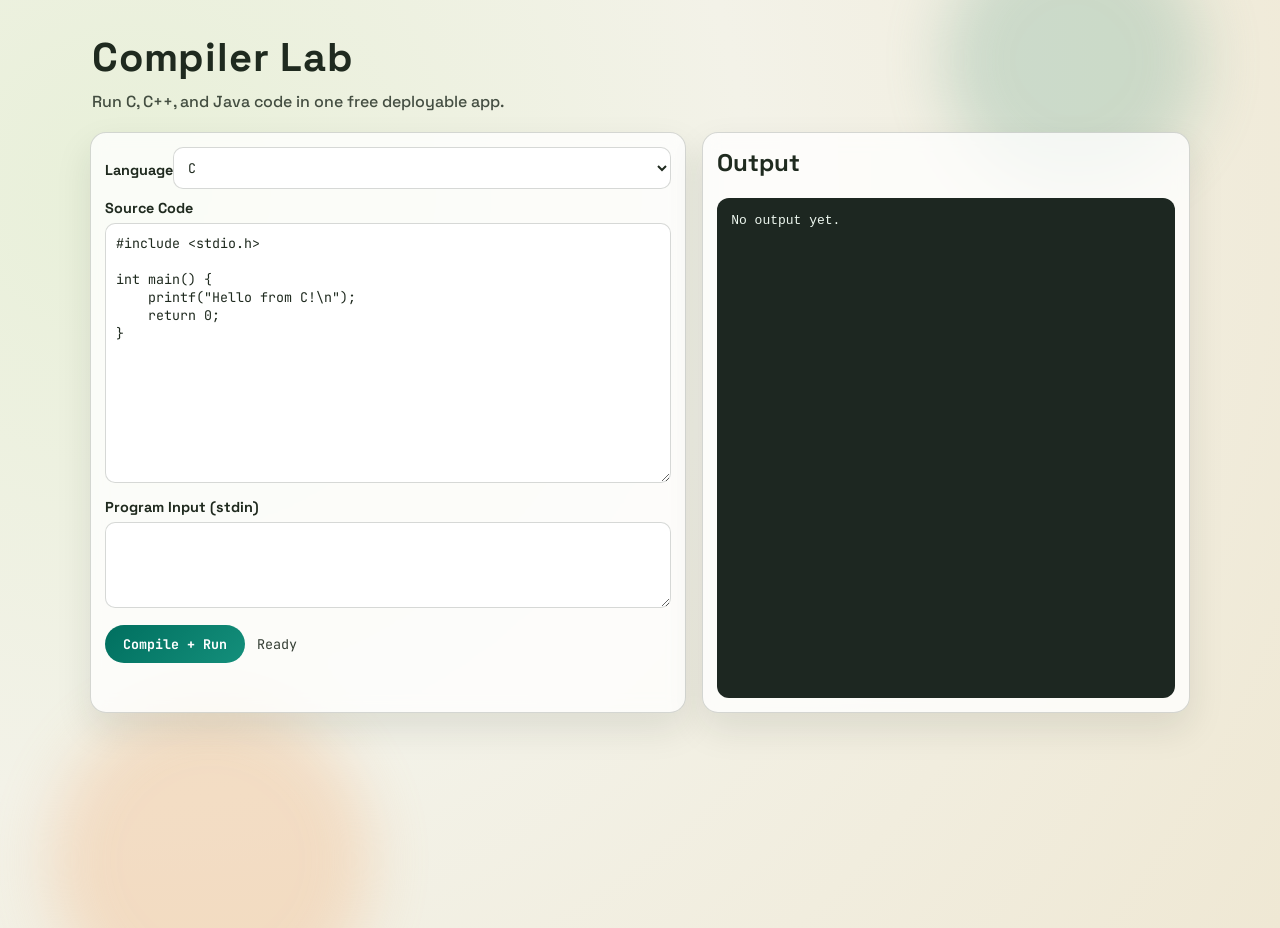
==== static/index.html @ dcda1c6a "Initial compiler app commit: FastAPI backend, web UI, Docker setup for C/C++/Java compilation" ====
<!doctype html>
<html lang="en">
  <head>
    <meta charset="UTF-8" />
    <meta name="viewport" content="width=device-width, initial-scale=1.0" />
    <title>Free C/C++/Java Compiler</title>
    <link rel="preconnect" href="https://fonts.googleapis.com" />
    <link rel="preconnect" href="https://fonts.gstatic.com" crossorigin />
    <link
      href="https://fonts.googleapis.com/css2?family=Space+Grotesk:wght@400;500;700&family=JetBrains+Mono:wght@400;600&display=swap"
      rel="stylesheet"
    />
    <link rel="stylesheet" href="/static/styles.css" />
  </head>
  <body>
    <div class="bg-orb orb-a"></div>
    <div class="bg-orb orb-b"></div>

    <main class="shell">
      <header class="topbar">
        <h1>Compiler Lab</h1>
        <p>Run C, C++, and Java code in one free deployable app.</p>
      </header>

      <section class="panel editor-panel">
        <div class="row">
          <label for="language">Language</label>
          <select id="language">
            <option value="c">C</option>
            <option value="cpp">C++</option>
            <option value="java">Java</option>
          </select>
        </div>

        <label for="code">Source Code</label>
        <textarea id="code" spellcheck="false"></textarea>

        <label for="stdin">Program Input (stdin)</label>
        <textarea id="stdin" class="small" spellcheck="false"></textarea>

        <div class="actions">
          <button id="runBtn">Compile + Run</button>
          <span id="status">Ready</span>
        </div>
      </section>

      <section class="panel output-panel">
        <h2>Output</h2>
        <pre id="output">No output yet.</pre>
      </section>
    </main>

    <script src="/static/app.js"></script>
  </body>
</html>
---- static/styles.css ----
:root {
  --bg: #f3f2e8;
  --panel: rgba(255, 255, 255, 0.78);
  --text: #1f2a1f;
  --accent: #006f5f;
  --accent-2: #c86f35;
  --border: rgba(31, 42, 31, 0.18);
  --mono: "JetBrains Mono", monospace;
  --sans: "Space Grotesk", sans-serif;
}

* {
  box-sizing: border-box;
}

body {
  margin: 0;
  font-family: var(--sans);
  color: var(--text);
  background: radial-gradient(circle at 10% 20%, #e8f0d9 0, #f3f2e8 45%, #efe8d4 100%);
  min-height: 100vh;
  overflow-x: hidden;
}

.bg-orb {
  position: fixed;
  border-radius: 999px;
  filter: blur(30px);
  opacity: 0.32;
  z-index: -1;
}

.orb-a {
  width: 260px;
  height: 260px;
  top: -70px;
  right: 6%;
  background: #7eb09b;
}

.orb-b {
  width: 320px;
  height: 320px;
  bottom: -120px;
  left: 4%;
  background: #f2b07a;
}

.shell {
  width: min(1100px, 94vw);
  margin: 28px auto;
  display: grid;
  grid-template-columns: 1.1fr 0.9fr;
  gap: 16px;
  animation: rise-in 450ms ease-out;
}

.topbar {
  grid-column: 1 / -1;
  padding: 4px 2px;
}

.topbar h1 {
  margin: 0;
  font-size: clamp(1.6rem, 4vw, 2.5rem);
  letter-spacing: 0.02em;
}

.topbar p {
  margin: 8px 0 0;
  font-weight: 500;
  opacity: 0.82;
}

.panel {
  background: var(--panel);
  backdrop-filter: blur(8px);
  border: 1px solid var(--border);
  border-radius: 16px;
  padding: 14px;
  box-shadow: 0 16px 36px rgba(31, 42, 31, 0.1);
}

label {
  display: block;
  margin-top: 10px;
  margin-bottom: 6px;
  font-size: 0.9rem;
  font-weight: 700;
}

.row {
  display: flex;
  align-items: center;
  justify-content: space-between;
}

select,
textarea,
button {
  font-family: var(--mono);
}

select,
textarea {
  width: 100%;
  border: 1px solid var(--border);
  border-radius: 10px;
  padding: 10px;
  background: rgba(255, 255, 255, 0.9);
  color: var(--text);
}

textarea {
  resize: vertical;
  min-height: 260px;
}

textarea.small {
  min-height: 86px;
}

.actions {
  margin-top: 12px;
  display: flex;
  align-items: center;
  gap: 12px;
}

button {
  border: none;
  border-radius: 999px;
  padding: 10px 18px;
  background: linear-gradient(135deg, var(--accent), #148f7b);
  color: #fff;
  font-weight: 700;
  cursor: pointer;
  transition: transform 120ms ease;
}

button:hover {
  transform: translateY(-1px);
}

button:disabled {
  cursor: wait;
  opacity: 0.7;
  transform: none;
}

#status {
  font-family: var(--mono);
  font-size: 0.84rem;
  opacity: 0.9;
}

.output-panel h2 {
  margin-top: 0;
}

pre {
  margin: 0;
  min-height: 500px;
  max-height: 72vh;
  overflow: auto;
  background: #1d2721;
  color: #edf7ef;
  border-radius: 12px;
  padding: 14px;
  line-height: 1.4;
  white-space: pre-wrap;
  word-break: break-word;
}

@keyframes rise-in {
  from {
    opacity: 0;
    transform: translateY(12px);
  }
  to {
    opacity: 1;
    transform: translateY(0);
  }
}

@media (max-width: 960px) {
  .shell {
    grid-template-columns: 1fr;
  }

  pre {
    min-height: 260px;
  }
}
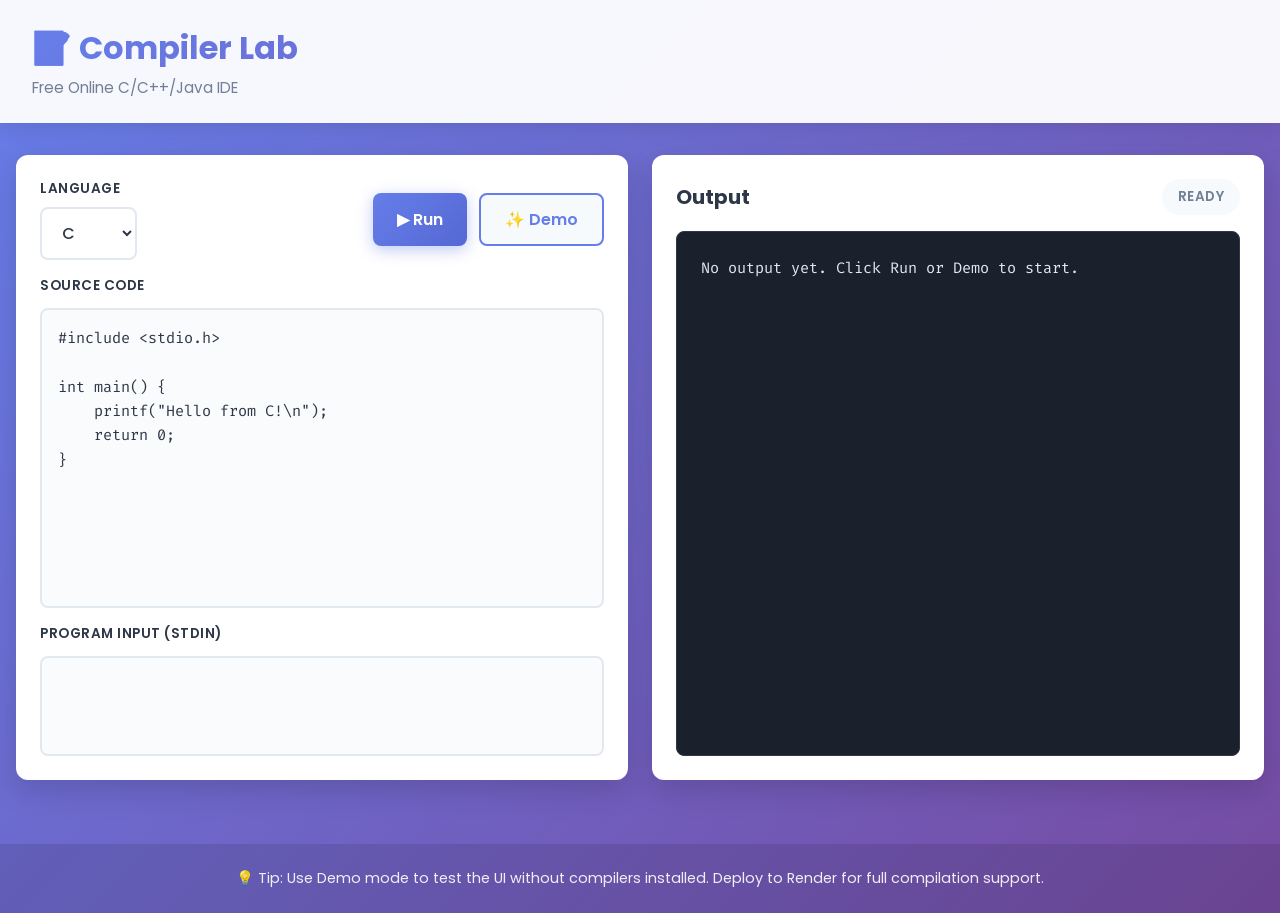
==== commit de356c87: "UI redesign: professional modern interface, demo mode for local testing, fully responsive design for" ====
--- a/static/index.html
+++ b/static/index.html
@@ -3,52 +3,72 @@
   <head>
     <meta charset="UTF-8" />
     <meta name="viewport" content="width=device-width, initial-scale=1.0" />
-    <title>Free C/C++/Java Compiler</title>
+    <title>Compiler Lab — C/C++/Java Online IDE</title>
     <link rel="preconnect" href="https://fonts.googleapis.com" />
     <link rel="preconnect" href="https://fonts.gstatic.com" crossorigin />
     <link
-      href="https://fonts.googleapis.com/css2?family=Space+Grotesk:wght@400;500;700&family=JetBrains+Mono:wght@400;600&display=swap"
+      href="https://fonts.googleapis.com/css2?family=Poppins:wght@300;400;500;600;700&family=Fira+Code:wght@400;500;600&display=swap"
       rel="stylesheet"
     />
     <link rel="stylesheet" href="/static/styles.css" />
   </head>
   <body>
-    <div class="bg-orb orb-a"></div>
-    <div class="bg-orb orb-b"></div>
+    <header class="navbar">
+      <div class="nav-container">
+        <h1>📝 Compiler Lab</h1>
+        <p>Free Online C/C++/Java IDE</p>
+      </div>
+    </header>
 
-    <main class="shell">
-      <header class="topbar">
-        <h1>Compiler Lab</h1>
-        <p>Run C, C++, and Java code in one free deployable app.</p>
-      </header>
+    <main class="container">
+      <div class="layout">
+        <!-- Editor Panel -->
+        <section class="editor-section">
+          <div class="controls-bar">
+            <div class="control-group">
+              <label for="language">Language</label>
+              <select id="language">
+                <option value="c">C</option>
+                <option value="cpp">C++</option>
+                <option value="java">Java</option>
+              </select>
+            </div>
 
-      <section class="panel editor-panel">
-        <div class="row">
-          <label for="language">Language</label>
-          <select id="language">
-            <option value="c">C</option>
-            <option value="cpp">C++</option>
-            <option value="java">Java</option>
-          </select>
-        </div>
+            <div class="button-group">
+              <button id="runBtn" class="btn btn-primary">
+                ▶ Run
+              </button>
+              <button id="demoBtn" class="btn btn-secondary">
+                ✨ Demo
+              </button>
+            </div>
+          </div>
 
-        <label for="code">Source Code</label>
-        <textarea id="code" spellcheck="false"></textarea>
+          <div class="editor-wrapper">
+            <label for="code">Source Code</label>
+            <textarea id="code" spellcheck="false" class="code-editor"></textarea>
+          </div>
 
-        <label for="stdin">Program Input (stdin)</label>
-        <textarea id="stdin" class="small" spellcheck="false"></textarea>
+          <div class="input-section">
+            <label for="stdin">Program Input (stdin)</label>
+            <textarea id="stdin" spellcheck="false" class="input-editor"></textarea>
+          </div>
+        </section>
 
-        <div class="actions">
-          <button id="runBtn">Compile + Run</button>
-          <span id="status">Ready</span>
-        </div>
-      </section>
+        <!-- Output Panel -->
+        <section class="output-section">
+          <div class="output-header">
+            <h2>Output</h2>
+            <span id="status" class="status-badge">Ready</span>
+          </div>
+          <pre id="output" class="output-display">No output yet. Click Run or Demo to start.</pre>
+        </section>
+      </div>
+    </main>
 
-      <section class="panel output-panel">
-        <h2>Output</h2>
-        <pre id="output">No output yet.</pre>
-      </section>
-    </main>
+    <footer class="footer">
+      <p>💡 Tip: Use Demo mode to test the UI without compilers installed. Deploy to Render for full compilation support.</p>
+    </footer>
 
     <script src="/static/app.js"></script>
   </body>
--- a/static/styles.css
+++ b/static/styles.css
@@ -1,194 +1,481 @@
+* {
+  margin: 0;
+  padding: 0;
+  box-sizing: border-box;
+}
+
 :root {
-  --bg: #f3f2e8;
-  --panel: rgba(255, 255, 255, 0.78);
-  --text: #1f2a1f;
-  --accent: #006f5f;
-  --accent-2: #c86f35;
-  --border: rgba(31, 42, 31, 0.18);
-  --mono: "JetBrains Mono", monospace;
-  --sans: "Space Grotesk", sans-serif;
-}
-
-* {
-  box-sizing: border-box;
+  --primary: #667eea;
+  --primary-dark: #5568d3;
+  --secondary: #764ba2;
+  --success: #48bb78;
+  --danger: #f56565;
+  --warning: #ed8936;
+  --dark: #1a202c;
+  --light: #f7fafc;
+  --border: #e2e8f0;
+  --text: #2d3748;
+  --text-light: #718096;
+  --bg: #ffffff;
+}
+
+html {
+  scroll-behavior: smooth;
 }
 
 body {
-  margin: 0;
-  font-family: var(--sans);
-  color: var(--text);
-  background: radial-gradient(circle at 10% 20%, #e8f0d9 0, #f3f2e8 45%, #efe8d4 100%);
+  font-family: "Poppins", sans-serif;
+  background: linear-gradient(135deg, #667eea 0%, #764ba2 100%);
+  color: var(--text);
   min-height: 100vh;
-  overflow-x: hidden;
-}
-
-.bg-orb {
-  position: fixed;
-  border-radius: 999px;
-  filter: blur(30px);
-  opacity: 0.32;
-  z-index: -1;
-}
-
-.orb-a {
-  width: 260px;
-  height: 260px;
-  top: -70px;
-  right: 6%;
-  background: #7eb09b;
-}
-
-.orb-b {
-  width: 320px;
-  height: 320px;
-  bottom: -120px;
-  left: 4%;
-  background: #f2b07a;
-}
-
-.shell {
-  width: min(1100px, 94vw);
-  margin: 28px auto;
+  display: flex;
+  flex-direction: column;
+}
+
+/* Navbar */
+.navbar {
+  background: rgba(255, 255, 255, 0.95);
+  backdrop-filter: blur(10px);
+  box-shadow: 0 4px 20px rgba(0, 0, 0, 0.1);
+  padding: 1.5rem 0;
+  position: sticky;
+  top: 0;
+  z-index: 100;
+}
+
+.nav-container {
+  max-width: 1400px;
+  margin: 0 auto;
+  padding: 0 2rem;
+}
+
+.navbar h1 {
+  font-size: clamp(1.5rem, 5vw, 2rem);
+  font-weight: 700;
+  background: linear-gradient(135deg, var(--primary), var(--secondary));
+  -webkit-background-clip: text;
+  -webkit-text-fill-color: transparent;
+  background-clip: text;
+  margin-bottom: 0.25rem;
+}
+
+.navbar p {
+  font-size: 0.95rem;
+  color: var(--text-light);
+  font-weight: 400;
+}
+
+/* Main Container */
+.container {
+  max-width: 1400px;
+  margin: 2rem auto;
+  padding: 0 1rem;
+  width: 100%;
+  flex: 1;
+}
+
+.layout {
   display: grid;
-  grid-template-columns: 1.1fr 0.9fr;
-  gap: 16px;
-  animation: rise-in 450ms ease-out;
-}
-
-.topbar {
-  grid-column: 1 / -1;
-  padding: 4px 2px;
-}
-
-.topbar h1 {
-  margin: 0;
-  font-size: clamp(1.6rem, 4vw, 2.5rem);
-  letter-spacing: 0.02em;
-}
-
-.topbar p {
-  margin: 8px 0 0;
+  grid-template-columns: 1fr 1fr;
+  gap: 1.5rem;
+  height: 100%;
+}
+
+/* Editor Section */
+.editor-section {
+  display: flex;
+  flex-direction: column;
+  gap: 1rem;
+  background: var(--bg);
+  border-radius: 12px;
+  padding: 1.5rem;
+  box-shadow: 0 10px 30px rgba(0, 0, 0, 0.15);
+  overflow: hidden;
+  min-height: 600px;
+}
+
+.controls-bar {
+  display: flex;
+  justify-content: space-between;
+  align-items: center;
+  gap: 1rem;
+  flex-wrap: wrap;
+}
+
+.control-group {
+  display: flex;
+  flex-direction: column;
+  gap: 0.5rem;
+}
+
+.control-group label {
+  font-size: 0.85rem;
+  font-weight: 600;
+  color: var(--text);
+  text-transform: uppercase;
+  letter-spacing: 0.5px;
+}
+
+.control-group select {
+  padding: 0.75rem 1rem;
+  border: 2px solid var(--border);
+  border-radius: 8px;
+  font-family: "Poppins", sans-serif;
+  font-size: 1rem;
   font-weight: 500;
-  opacity: 0.82;
-}
-
-.panel {
-  background: var(--panel);
-  backdrop-filter: blur(8px);
-  border: 1px solid var(--border);
-  border-radius: 16px;
-  padding: 14px;
-  box-shadow: 0 16px 36px rgba(31, 42, 31, 0.1);
-}
-
-label {
-  display: block;
-  margin-top: 10px;
-  margin-bottom: 6px;
-  font-size: 0.9rem;
+  background: var(--bg);
+  color: var(--text);
+  cursor: pointer;
+  transition: all 200ms ease;
+}
+
+.control-group select:hover {
+  border-color: var(--primary);
+}
+
+.control-group select:focus {
+  outline: none;
+  border-color: var(--primary);
+  box-shadow: 0 0 0 3px rgba(102, 126, 234, 0.1);
+}
+
+.button-group {
+  display: flex;
+  gap: 0.75rem;
+  flex-wrap: wrap;
+}
+
+/* Buttons */
+.btn {
+  padding: 0.75rem 1.5rem;
+  border: none;
+  border-radius: 8px;
+  font-family: "Poppins", sans-serif;
+  font-size: 1rem;
+  font-weight: 600;
+  cursor: pointer;
+  transition: all 200ms ease;
+  display: flex;
+  align-items: center;
+  gap: 0.5rem;
+  white-space: nowrap;
+}
+
+.btn-primary {
+  background: linear-gradient(135deg, var(--primary), var(--primary-dark));
+  color: white;
+  box-shadow: 0 4px 15px rgba(102, 126, 234, 0.4);
+}
+
+.btn-primary:hover:not(:disabled) {
+  transform: translateY(-2px);
+  box-shadow: 0 6px 20px rgba(102, 126, 234, 0.6);
+}
+
+.btn-primary:disabled {
+  opacity: 0.6;
+  cursor: not-allowed;
+}
+
+.btn-secondary {
+  background: var(--light);
+  color: var(--primary);
+  border: 2px solid var(--primary);
+  box-shadow: none;
+}
+
+.btn-secondary:hover:not(:disabled) {
+  background: var(--primary);
+  color: white;
+  transform: translateY(-2px);
+}
+
+.btn-secondary:disabled {
+  opacity: 0.6;
+  cursor: not-allowed;
+}
+
+/* Editor Wrappers */
+.editor-wrapper {
+  display: flex;
+  flex-direction: column;
+  gap: 0.75rem;
+  flex: 1;
+}
+
+.editor-wrapper label,
+.input-section label {
+  font-size: 0.85rem;
+  font-weight: 600;
+  color: var(--text);
+  text-transform: uppercase;
+  letter-spacing: 0.5px;
+}
+
+/* Textarea */
+.code-editor,
+.input-editor {
+  font-family: "Fira Code", monospace;
+  font-size: 0.95rem;
+  padding: 1rem;
+  border: 2px solid var(--border);
+  border-radius: 8px;
+  background: #fafbfc;
+  color: var(--text);
+  resize: none;
+  transition: all 200ms ease;
+  line-height: 1.6;
+}
+
+.code-editor:hover,
+.input-editor:hover {
+  border-color: var(--primary);
+  background: #ffffff;
+}
+
+.code-editor:focus,
+.input-editor:focus {
+  outline: none;
+  border-color: var(--primary);
+  box-shadow: 0 0 0 3px rgba(102, 126, 234, 0.1);
+  background: #ffffff;
+}
+
+.code-editor {
+  flex: 1;
+  min-height: 300px;
+}
+
+.input-section {
+  display: flex;
+  flex-direction: column;
+  gap: 0.75rem;
+}
+
+.input-editor {
+  min-height: 100px;
+  max-height: 150px;
+}
+
+/* Output Section */
+.output-section {
+  display: flex;
+  flex-direction: column;
+  gap: 1rem;
+  background: var(--bg);
+  border-radius: 12px;
+  padding: 1.5rem;
+  box-shadow: 0 10px 30px rgba(0, 0, 0, 0.15);
+  overflow: hidden;
+  min-height: 600px;
+}
+
+.output-header {
+  display: flex;
+  justify-content: space-between;
+  align-items: center;
+  gap: 1rem;
+}
+
+.output-header h2 {
+  font-size: 1.25rem;
   font-weight: 700;
-}
-
-.row {
-  display: flex;
-  align-items: center;
-  justify-content: space-between;
-}
-
-select,
-textarea,
-button {
-  font-family: var(--mono);
-}
-
-select,
-textarea {
-  width: 100%;
-  border: 1px solid var(--border);
-  border-radius: 10px;
-  padding: 10px;
-  background: rgba(255, 255, 255, 0.9);
-  color: var(--text);
-}
-
-textarea {
-  resize: vertical;
-  min-height: 260px;
-}
-
-textarea.small {
-  min-height: 86px;
-}
-
-.actions {
-  margin-top: 12px;
-  display: flex;
-  align-items: center;
-  gap: 12px;
-}
-
-button {
-  border: none;
-  border-radius: 999px;
-  padding: 10px 18px;
-  background: linear-gradient(135deg, var(--accent), #148f7b);
-  color: #fff;
-  font-weight: 700;
-  cursor: pointer;
-  transition: transform 120ms ease;
-}
-
-button:hover {
-  transform: translateY(-1px);
-}
-
-button:disabled {
-  cursor: wait;
-  opacity: 0.7;
-  transform: none;
-}
-
-#status {
-  font-family: var(--mono);
-  font-size: 0.84rem;
-  opacity: 0.9;
-}
-
-.output-panel h2 {
-  margin-top: 0;
-}
-
-pre {
-  margin: 0;
-  min-height: 500px;
-  max-height: 72vh;
+  color: var(--text);
+}
+
+.status-badge {
+  padding: 0.5rem 1rem;
+  border-radius: 20px;
+  font-size: 0.85rem;
+  font-weight: 600;
+  background: var(--light);
+  color: var(--text-light);
+  text-transform: uppercase;
+  letter-spacing: 0.5px;
+}
+
+.status-badge.running {
+  background: #bee3f8;
+  color: #2c5282;
+  animation: pulse 1.5s ease-in-out infinite;
+}
+
+.status-badge.success {
+  background: #c6f6d5;
+  color: #22543d;
+}
+
+.status-badge.error {
+  background: #fed7d7;
+  color: #742a2a;
+}
+
+@keyframes pulse {
+  0%,
+  100% {
+    opacity: 1;
+  }
+  50% {
+    opacity: 0.7;
+  }
+}
+
+/* Output Display */
+.output-display {
+  flex: 1;
+  background: #1a202c;
+  color: #e2e8f0;
+  border-radius: 8px;
+  padding: 1.5rem;
+  font-family: "Fira Code", monospace;
+  font-size: 0.95rem;
+  line-height: 1.6;
   overflow: auto;
-  background: #1d2721;
-  color: #edf7ef;
-  border-radius: 12px;
-  padding: 14px;
-  line-height: 1.4;
   white-space: pre-wrap;
   word-break: break-word;
-}
-
-@keyframes rise-in {
-  from {
-    opacity: 0;
-    transform: translateY(12px);
-  }
-  to {
-    opacity: 1;
-    transform: translateY(0);
-  }
-}
-
-@media (max-width: 960px) {
-  .shell {
+  border: 1px solid #2d3748;
+}
+
+.output-display::-webkit-scrollbar {
+  width: 8px;
+  height: 8px;
+}
+
+.output-display::-webkit-scrollbar-track {
+  background: #2d3748;
+  border-radius: 4px;
+}
+
+.output-display::-webkit-scrollbar-thumb {
+  background: #4a5568;
+  border-radius: 4px;
+}
+
+.output-display::-webkit-scrollbar-thumb:hover {
+  background: #718096;
+}
+
+/* Footer */
+.footer {
+  background: rgba(0, 0, 0, 0.1);
+  color: rgba(255, 255, 255, 0.9);
+  text-align: center;
+  padding: 1.5rem;
+  margin-top: 2rem;
+  font-size: 0.9rem;
+}
+
+/* Responsive Design */
+@media (max-width: 1024px) {
+  .layout {
     grid-template-columns: 1fr;
-  }
-
-  pre {
-    min-height: 260px;
-  }
-}
+    gap: 1rem;
+  }
+
+  .container {
+    margin: 1rem auto;
+  }
+
+  .editor-section,
+  .output-section {
+    min-height: 400px;
+  }
+}
+
+@media (max-width: 768px) {
+  .navbar {
+    padding: 1rem 0;
+  }
+
+  .nav-container {
+    padding: 0 1rem;
+  }
+
+  .navbar h1 {
+    font-size: 1.35rem;
+  }
+
+  .navbar p {
+    font-size: 0.85rem;
+  }
+
+  .controls-bar {
+    flex-direction: column;
+    align-items: stretch;
+  }
+
+  .button-group {
+    width: 100%;
+  }
+
+  .btn {
+    flex: 1;
+    justify-content: center;
+  }
+
+  .editor-section,
+  .output-section {
+    padding: 1rem;
+    border-radius: 8px;
+    min-height: 350px;
+  }
+
+  .code-editor {
+    min-height: 250px;
+  }
+
+  .input-editor {
+    min-height: 80px;
+  }
+
+  .output-display {
+    font-size: 0.85rem;
+    padding: 1rem;
+  }
+
+  .footer {
+    font-size: 0.8rem;
+    padding: 1rem;
+  }
+}
+
+@media (max-width: 480px) {
+  .navbar h1 {
+    font-size: 1.2rem;
+  }
+
+  .navbar p {
+    font-size: 0.75rem;
+  }
+
+  .container {
+    margin: 0.5rem auto;
+    padding: 0 0.5rem;
+  }
+
+  .layout {
+    gap: 0.75rem;
+  }
+
+  .editor-section,
+  .output-section {
+    padding: 0.75rem;
+    border-radius: 6px;
+    min-height: 300px;
+  }
+
+  .control-group select,
+  .btn {
+    font-size: 0.9rem;
+    padding: 0.65rem 1rem;
+  }
+
+  .code-editor {
+    min-height: 200px;
+  }
+
+  .output-display {
+    font-size: 0.8rem;
+    padding: 0.75rem;
+  }
+}
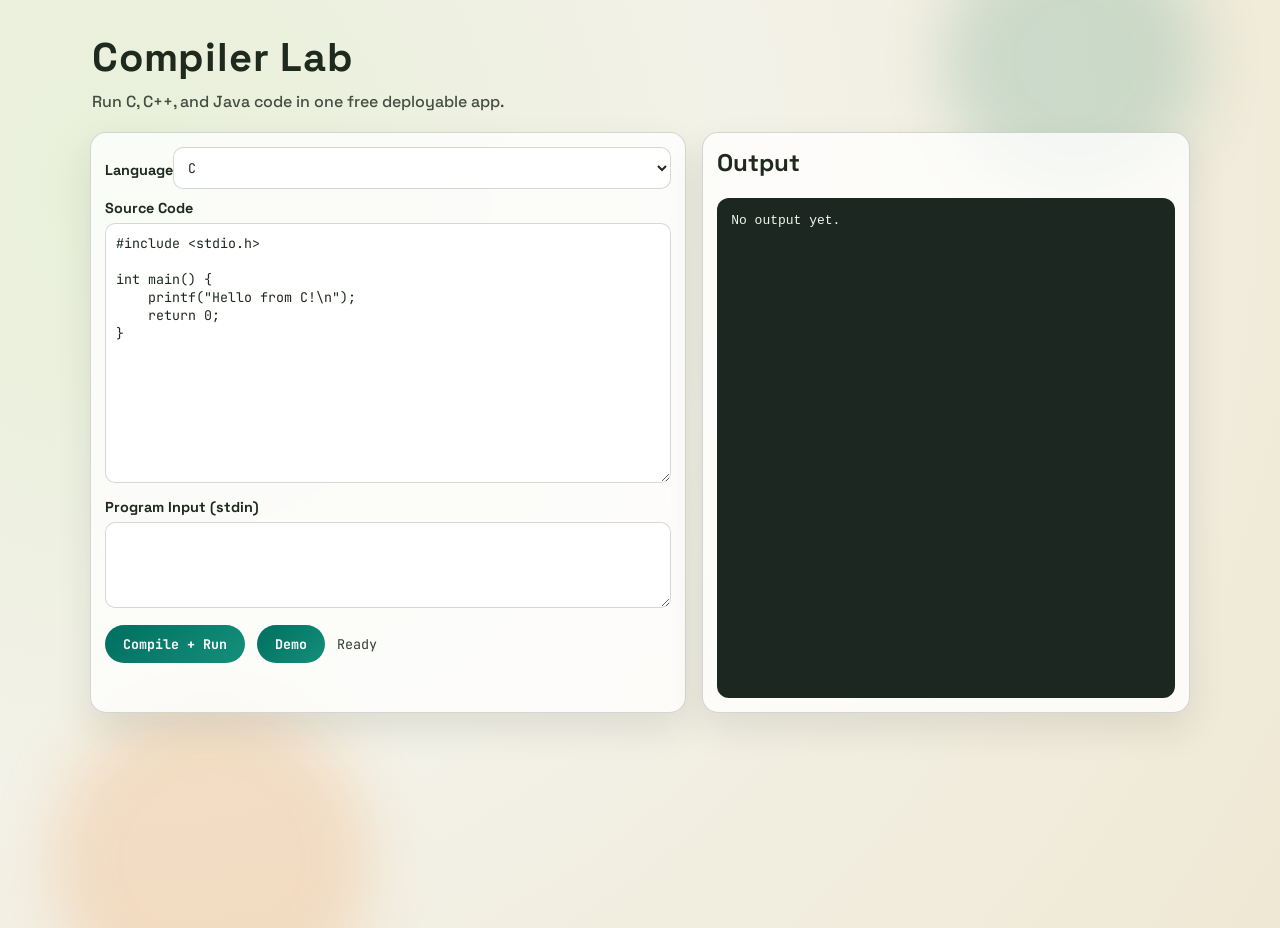
==== commit 34c34edb: "Reverted to original simple UI while keeping demo mode functionality" ====
--- a/static/index.html
+++ b/static/index.html
@@ -3,72 +3,53 @@
   <head>
     <meta charset="UTF-8" />
     <meta name="viewport" content="width=device-width, initial-scale=1.0" />
-    <title>Compiler Lab — C/C++/Java Online IDE</title>
+    <title>Free C/C++/Java Compiler</title>
     <link rel="preconnect" href="https://fonts.googleapis.com" />
     <link rel="preconnect" href="https://fonts.gstatic.com" crossorigin />
     <link
-      href="https://fonts.googleapis.com/css2?family=Poppins:wght@300;400;500;600;700&family=Fira+Code:wght@400;500;600&display=swap"
+      href="https://fonts.googleapis.com/css2?family=Space+Grotesk:wght@400;500;700&family=JetBrains+Mono:wght@400;600&display=swap"
       rel="stylesheet"
     />
     <link rel="stylesheet" href="/static/styles.css" />
   </head>
   <body>
-    <header class="navbar">
-      <div class="nav-container">
-        <h1>📝 Compiler Lab</h1>
-        <p>Free Online C/C++/Java IDE</p>
-      </div>
-    </header>
+    <div class="bg-orb orb-a"></div>
+    <div class="bg-orb orb-b"></div>
 
-    <main class="container">
-      <div class="layout">
-        <!-- Editor Panel -->
-        <section class="editor-section">
-          <div class="controls-bar">
-            <div class="control-group">
-              <label for="language">Language</label>
-              <select id="language">
-                <option value="c">C</option>
-                <option value="cpp">C++</option>
-                <option value="java">Java</option>
-              </select>
-            </div>
+    <main class="shell">
+      <header class="topbar">
+        <h1>Compiler Lab</h1>
+        <p>Run C, C++, and Java code in one free deployable app.</p>
+      </header>
 
-            <div class="button-group">
-              <button id="runBtn" class="btn btn-primary">
-                ▶ Run
-              </button>
-              <button id="demoBtn" class="btn btn-secondary">
-                ✨ Demo
-              </button>
-            </div>
-          </div>
+      <section class="panel editor-panel">
+        <div class="row">
+          <label for="language">Language</label>
+          <select id="language">
+            <option value="c">C</option>
+            <option value="cpp">C++</option>
+            <option value="java">Java</option>
+          </select>
+        </div>
 
-          <div class="editor-wrapper">
-            <label for="code">Source Code</label>
-            <textarea id="code" spellcheck="false" class="code-editor"></textarea>
-          </div>
+        <label for="code">Source Code</label>
+        <textarea id="code" spellcheck="false"></textarea>
 
-          <div class="input-section">
-            <label for="stdin">Program Input (stdin)</label>
-            <textarea id="stdin" spellcheck="false" class="input-editor"></textarea>
-          </div>
-        </section>
+        <label for="stdin">Program Input (stdin)</label>
+        <textarea id="stdin" class="small" spellcheck="false"></textarea>
 
-        <!-- Output Panel -->
-        <section class="output-section">
-          <div class="output-header">
-            <h2>Output</h2>
-            <span id="status" class="status-badge">Ready</span>
-          </div>
-          <pre id="output" class="output-display">No output yet. Click Run or Demo to start.</pre>
-        </section>
-      </div>
+        <div class="actions">
+          <button id="runBtn">Compile + Run</button>
+          <button id="demoBtn">Demo</button>
+          <span id="status">Ready</span>
+        </div>
+      </section>
+
+      <section class="panel output-panel">
+        <h2>Output</h2>
+        <pre id="output">No output yet.</pre>
+      </section>
     </main>
-
-    <footer class="footer">
-      <p>💡 Tip: Use Demo mode to test the UI without compilers installed. Deploy to Render for full compilation support.</p>
-    </footer>
 
     <script src="/static/app.js"></script>
   </body>
--- a/static/styles.css
+++ b/static/styles.css
@@ -1,481 +1,194 @@
+:root {
+  --bg: #f3f2e8;
+  --panel: rgba(255, 255, 255, 0.78);
+  --text: #1f2a1f;
+  --accent: #006f5f;
+  --accent-2: #c86f35;
+  --border: rgba(31, 42, 31, 0.18);
+  --mono: "JetBrains Mono", monospace;
+  --sans: "Space Grotesk", sans-serif;
+}
+
 * {
-  margin: 0;
-  padding: 0;
   box-sizing: border-box;
 }
 
-:root {
-  --primary: #667eea;
-  --primary-dark: #5568d3;
-  --secondary: #764ba2;
-  --success: #48bb78;
-  --danger: #f56565;
-  --warning: #ed8936;
-  --dark: #1a202c;
-  --light: #f7fafc;
-  --border: #e2e8f0;
-  --text: #2d3748;
-  --text-light: #718096;
-  --bg: #ffffff;
+body {
+  margin: 0;
+  font-family: var(--sans);
+  color: var(--text);
+  background: radial-gradient(circle at 10% 20%, #e8f0d9 0, #f3f2e8 45%, #efe8d4 100%);
+  min-height: 100vh;
+  overflow-x: hidden;
 }
 
-html {
-  scroll-behavior: smooth;
+.bg-orb {
+  position: fixed;
+  border-radius: 999px;
+  filter: blur(30px);
+  opacity: 0.32;
+  z-index: -1;
 }
 
-body {
-  font-family: "Poppins", sans-serif;
-  background: linear-gradient(135deg, #667eea 0%, #764ba2 100%);
-  color: var(--text);
-  min-height: 100vh;
-  display: flex;
-  flex-direction: column;
+.orb-a {
+  width: 260px;
+  height: 260px;
+  top: -70px;
+  right: 6%;
+  background: #7eb09b;
 }
 
-/* Navbar */
-.navbar {
-  background: rgba(255, 255, 255, 0.95);
-  backdrop-filter: blur(10px);
-  box-shadow: 0 4px 20px rgba(0, 0, 0, 0.1);
-  padding: 1.5rem 0;
-  position: sticky;
-  top: 0;
-  z-index: 100;
+.orb-b {
+  width: 320px;
+  height: 320px;
+  bottom: -120px;
+  left: 4%;
+  background: #f2b07a;
 }
 
-.nav-container {
-  max-width: 1400px;
-  margin: 0 auto;
-  padding: 0 2rem;
+.shell {
+  width: min(1100px, 94vw);
+  margin: 28px auto;
+  display: grid;
+  grid-template-columns: 1.1fr 0.9fr;
+  gap: 16px;
+  animation: rise-in 450ms ease-out;
 }
 
-.navbar h1 {
-  font-size: clamp(1.5rem, 5vw, 2rem);
-  font-weight: 700;
-  background: linear-gradient(135deg, var(--primary), var(--secondary));
-  -webkit-background-clip: text;
-  -webkit-text-fill-color: transparent;
-  background-clip: text;
-  margin-bottom: 0.25rem;
+.topbar {
+  grid-column: 1 / -1;
+  padding: 4px 2px;
 }
 
-.navbar p {
-  font-size: 0.95rem;
-  color: var(--text-light);
-  font-weight: 400;
+.topbar h1 {
+  margin: 0;
+  font-size: clamp(1.6rem, 4vw, 2.5rem);
+  letter-spacing: 0.02em;
 }
 
-/* Main Container */
-.container {
-  max-width: 1400px;
-  margin: 2rem auto;
-  padding: 0 1rem;
-  width: 100%;
-  flex: 1;
+.topbar p {
+  margin: 8px 0 0;
+  font-weight: 500;
+  opacity: 0.82;
 }
 
-.layout {
-  display: grid;
-  grid-template-columns: 1fr 1fr;
-  gap: 1.5rem;
-  height: 100%;
+.panel {
+  background: var(--panel);
+  backdrop-filter: blur(8px);
+  border: 1px solid var(--border);
+  border-radius: 16px;
+  padding: 14px;
+  box-shadow: 0 16px 36px rgba(31, 42, 31, 0.1);
 }
 
-/* Editor Section */
-.editor-section {
-  display: flex;
-  flex-direction: column;
-  gap: 1rem;
-  background: var(--bg);
-  border-radius: 12px;
-  padding: 1.5rem;
-  box-shadow: 0 10px 30px rgba(0, 0, 0, 0.15);
-  overflow: hidden;
-  min-height: 600px;
+label {
+  display: block;
+  margin-top: 10px;
+  margin-bottom: 6px;
+  font-size: 0.9rem;
+  font-weight: 700;
 }
 
-.controls-bar {
+.row {
   display: flex;
+  align-items: center;
   justify-content: space-between;
-  align-items: center;
-  gap: 1rem;
-  flex-wrap: wrap;
 }
 
-.control-group {
-  display: flex;
-  flex-direction: column;
-  gap: 0.5rem;
+select,
+textarea,
+button {
+  font-family: var(--mono);
 }
 
-.control-group label {
-  font-size: 0.85rem;
-  font-weight: 600;
-  color: var(--text);
-  text-transform: uppercase;
-  letter-spacing: 0.5px;
-}
-
-.control-group select {
-  padding: 0.75rem 1rem;
-  border: 2px solid var(--border);
-  border-radius: 8px;
-  font-family: "Poppins", sans-serif;
-  font-size: 1rem;
-  font-weight: 500;
-  background: var(--bg);
-  color: var(--text);
-  cursor: pointer;
-  transition: all 200ms ease;
-}
-
-.control-group select:hover {
-  border-color: var(--primary);
-}
-
-.control-group select:focus {
-  outline: none;
-  border-color: var(--primary);
-  box-shadow: 0 0 0 3px rgba(102, 126, 234, 0.1);
-}
-
-.button-group {
-  display: flex;
-  gap: 0.75rem;
-  flex-wrap: wrap;
-}
-
-/* Buttons */
-.btn {
-  padding: 0.75rem 1.5rem;
-  border: none;
-  border-radius: 8px;
-  font-family: "Poppins", sans-serif;
-  font-size: 1rem;
-  font-weight: 600;
-  cursor: pointer;
-  transition: all 200ms ease;
-  display: flex;
-  align-items: center;
-  gap: 0.5rem;
-  white-space: nowrap;
-}
-
-.btn-primary {
-  background: linear-gradient(135deg, var(--primary), var(--primary-dark));
-  color: white;
-  box-shadow: 0 4px 15px rgba(102, 126, 234, 0.4);
-}
-
-.btn-primary:hover:not(:disabled) {
-  transform: translateY(-2px);
-  box-shadow: 0 6px 20px rgba(102, 126, 234, 0.6);
-}
-
-.btn-primary:disabled {
-  opacity: 0.6;
-  cursor: not-allowed;
-}
-
-.btn-secondary {
-  background: var(--light);
-  color: var(--primary);
-  border: 2px solid var(--primary);
-  box-shadow: none;
-}
-
-.btn-secondary:hover:not(:disabled) {
-  background: var(--primary);
-  color: white;
-  transform: translateY(-2px);
-}
-
-.btn-secondary:disabled {
-  opacity: 0.6;
-  cursor: not-allowed;
-}
-
-/* Editor Wrappers */
-.editor-wrapper {
-  display: flex;
-  flex-direction: column;
-  gap: 0.75rem;
-  flex: 1;
-}
-
-.editor-wrapper label,
-.input-section label {
-  font-size: 0.85rem;
-  font-weight: 600;
-  color: var(--text);
-  text-transform: uppercase;
-  letter-spacing: 0.5px;
-}
-
-/* Textarea */
-.code-editor,
-.input-editor {
-  font-family: "Fira Code", monospace;
-  font-size: 0.95rem;
-  padding: 1rem;
-  border: 2px solid var(--border);
-  border-radius: 8px;
-  background: #fafbfc;
-  color: var(--text);
-  resize: none;
-  transition: all 200ms ease;
-  line-height: 1.6;
-}
-
-.code-editor:hover,
-.input-editor:hover {
-  border-color: var(--primary);
-  background: #ffffff;
-}
-
-.code-editor:focus,
-.input-editor:focus {
-  outline: none;
-  border-color: var(--primary);
-  box-shadow: 0 0 0 3px rgba(102, 126, 234, 0.1);
-  background: #ffffff;
-}
-
-.code-editor {
-  flex: 1;
-  min-height: 300px;
-}
-
-.input-section {
-  display: flex;
-  flex-direction: column;
-  gap: 0.75rem;
-}
-
-.input-editor {
-  min-height: 100px;
-  max-height: 150px;
-}
-
-/* Output Section */
-.output-section {
-  display: flex;
-  flex-direction: column;
-  gap: 1rem;
-  background: var(--bg);
-  border-radius: 12px;
-  padding: 1.5rem;
-  box-shadow: 0 10px 30px rgba(0, 0, 0, 0.15);
-  overflow: hidden;
-  min-height: 600px;
-}
-
-.output-header {
-  display: flex;
-  justify-content: space-between;
-  align-items: center;
-  gap: 1rem;
-}
-
-.output-header h2 {
-  font-size: 1.25rem;
-  font-weight: 700;
+select,
+textarea {
+  width: 100%;
+  border: 1px solid var(--border);
+  border-radius: 10px;
+  padding: 10px;
+  background: rgba(255, 255, 255, 0.9);
   color: var(--text);
 }
 
-.status-badge {
-  padding: 0.5rem 1rem;
-  border-radius: 20px;
-  font-size: 0.85rem;
-  font-weight: 600;
-  background: var(--light);
-  color: var(--text-light);
-  text-transform: uppercase;
-  letter-spacing: 0.5px;
+textarea {
+  resize: vertical;
+  min-height: 260px;
 }
 
-.status-badge.running {
-  background: #bee3f8;
-  color: #2c5282;
-  animation: pulse 1.5s ease-in-out infinite;
+textarea.small {
+  min-height: 86px;
 }
 
-.status-badge.success {
-  background: #c6f6d5;
-  color: #22543d;
+.actions {
+  margin-top: 12px;
+  display: flex;
+  align-items: center;
+  gap: 12px;
 }
 
-.status-badge.error {
-  background: #fed7d7;
-  color: #742a2a;
+button {
+  border: none;
+  border-radius: 999px;
+  padding: 10px 18px;
+  background: linear-gradient(135deg, var(--accent), #148f7b);
+  color: #fff;
+  font-weight: 700;
+  cursor: pointer;
+  transition: transform 120ms ease;
 }
 
-@keyframes pulse {
-  0%,
-  100% {
+button:hover {
+  transform: translateY(-1px);
+}
+
+button:disabled {
+  cursor: wait;
+  opacity: 0.7;
+  transform: none;
+}
+
+#status {
+  font-family: var(--mono);
+  font-size: 0.84rem;
+  opacity: 0.9;
+}
+
+.output-panel h2 {
+  margin-top: 0;
+}
+
+pre {
+  margin: 0;
+  min-height: 500px;
+  max-height: 72vh;
+  overflow: auto;
+  background: #1d2721;
+  color: #edf7ef;
+  border-radius: 12px;
+  padding: 14px;
+  line-height: 1.4;
+  white-space: pre-wrap;
+  word-break: break-word;
+}
+
+@keyframes rise-in {
+  from {
+    opacity: 0;
+    transform: translateY(12px);
+  }
+  to {
     opacity: 1;
-  }
-  50% {
-    opacity: 0.7;
+    transform: translateY(0);
   }
 }
 
-/* Output Display */
-.output-display {
-  flex: 1;
-  background: #1a202c;
-  color: #e2e8f0;
-  border-radius: 8px;
-  padding: 1.5rem;
-  font-family: "Fira Code", monospace;
-  font-size: 0.95rem;
-  line-height: 1.6;
-  overflow: auto;
-  white-space: pre-wrap;
-  word-break: break-word;
-  border: 1px solid #2d3748;
-}
-
-.output-display::-webkit-scrollbar {
-  width: 8px;
-  height: 8px;
-}
-
-.output-display::-webkit-scrollbar-track {
-  background: #2d3748;
-  border-radius: 4px;
-}
-
-.output-display::-webkit-scrollbar-thumb {
-  background: #4a5568;
-  border-radius: 4px;
-}
-
-.output-display::-webkit-scrollbar-thumb:hover {
-  background: #718096;
-}
-
-/* Footer */
-.footer {
-  background: rgba(0, 0, 0, 0.1);
-  color: rgba(255, 255, 255, 0.9);
-  text-align: center;
-  padding: 1.5rem;
-  margin-top: 2rem;
-  font-size: 0.9rem;
-}
-
-/* Responsive Design */
-@media (max-width: 1024px) {
-  .layout {
+@media (max-width: 960px) {
+  .shell {
     grid-template-columns: 1fr;
-    gap: 1rem;
   }
 
-  .container {
-    margin: 1rem auto;
-  }
-
-  .editor-section,
-  .output-section {
-    min-height: 400px;
+  pre {
+    min-height: 260px;
   }
 }
-
-@media (max-width: 768px) {
-  .navbar {
-    padding: 1rem 0;
-  }
-
-  .nav-container {
-    padding: 0 1rem;
-  }
-
-  .navbar h1 {
-    font-size: 1.35rem;
-  }
-
-  .navbar p {
-    font-size: 0.85rem;
-  }
-
-  .controls-bar {
-    flex-direction: column;
-    align-items: stretch;
-  }
-
-  .button-group {
-    width: 100%;
-  }
-
-  .btn {
-    flex: 1;
-    justify-content: center;
-  }
-
-  .editor-section,
-  .output-section {
-    padding: 1rem;
-    border-radius: 8px;
-    min-height: 350px;
-  }
-
-  .code-editor {
-    min-height: 250px;
-  }
-
-  .input-editor {
-    min-height: 80px;
-  }
-
-  .output-display {
-    font-size: 0.85rem;
-    padding: 1rem;
-  }
-
-  .footer {
-    font-size: 0.8rem;
-    padding: 1rem;
-  }
-}
-
-@media (max-width: 480px) {
-  .navbar h1 {
-    font-size: 1.2rem;
-  }
-
-  .navbar p {
-    font-size: 0.75rem;
-  }
-
-  .container {
-    margin: 0.5rem auto;
-    padding: 0 0.5rem;
-  }
-
-  .layout {
-    gap: 0.75rem;
-  }
-
-  .editor-section,
-  .output-section {
-    padding: 0.75rem;
-    border-radius: 6px;
-    min-height: 300px;
-  }
-
-  .control-group select,
-  .btn {
-    font-size: 0.9rem;
-    padding: 0.65rem 1rem;
-  }
-
-  .code-editor {
-    min-height: 200px;
-  }
-
-  .output-display {
-    font-size: 0.8rem;
-    padding: 0.75rem;
-  }
-}
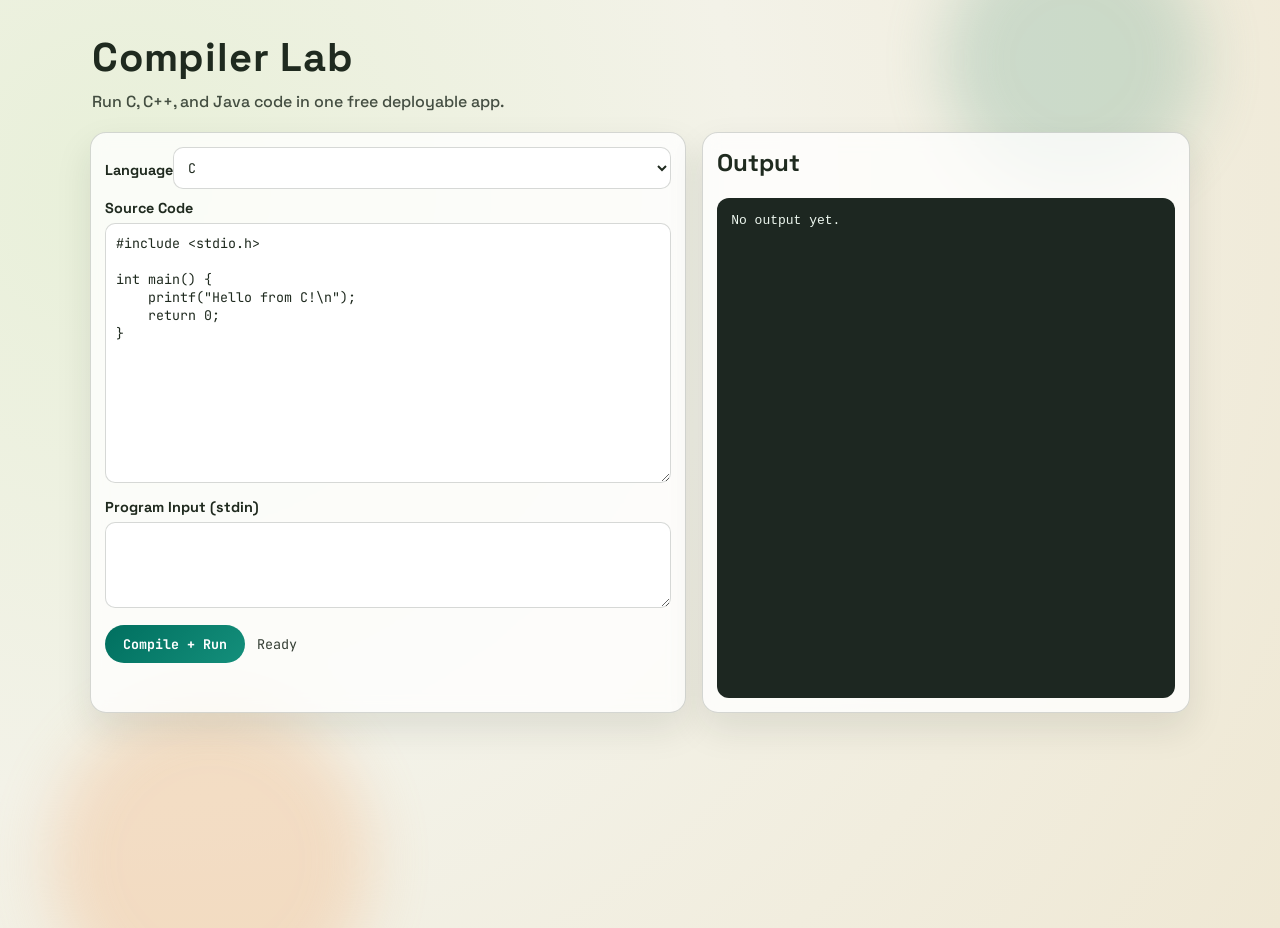
==== commit b68ff91d: "Remove demo button from UI" ====
--- a/static/index.html
+++ b/static/index.html
@@ -40,7 +40,6 @@
 
         <div class="actions">
           <button id="runBtn">Compile + Run</button>
-          <button id="demoBtn">Demo</button>
           <span id="status">Ready</span>
         </div>
       </section>
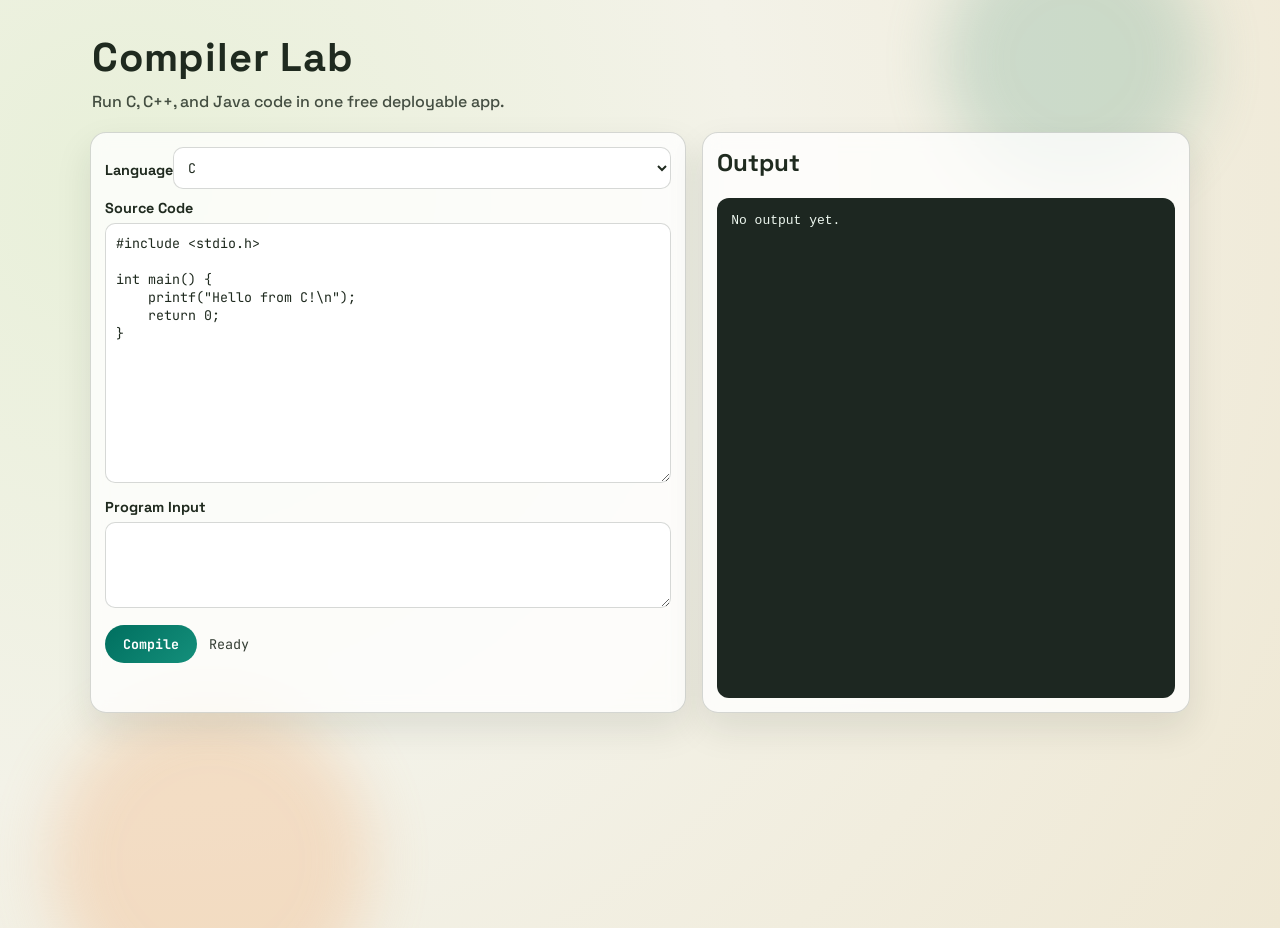
==== commit 62c8e4fc: "Add CodeSync branding and dark modern theme" ====
--- a/static/index.html
+++ b/static/index.html
@@ -35,11 +35,11 @@
         <label for="code">Source Code</label>
         <textarea id="code" spellcheck="false"></textarea>
 
-        <label for="stdin">Program Input (stdin)</label>
+        <label for="stdin">Program Input</label>
         <textarea id="stdin" class="small" spellcheck="false"></textarea>
 
         <div class="actions">
-          <button id="runBtn">Compile + Run</button>
+          <button id="runBtn">Compile</button>
           <span id="status">Ready</span>
         </div>
       </section>
